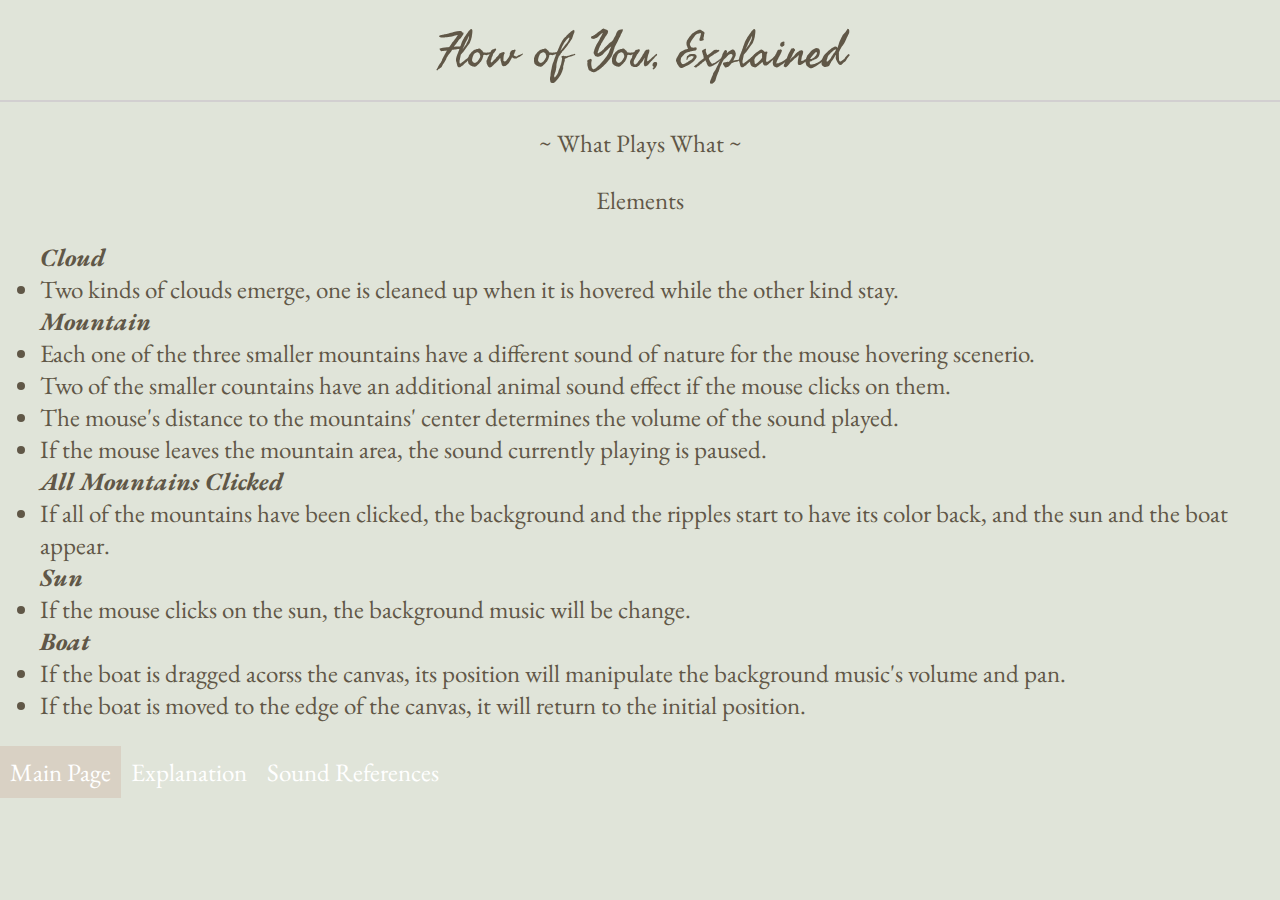
==== Project_B/explanation.html @ f2d8c1a8 "Project B Web Page!" ====
<!DOCTYPE html>
<html lang="en">

<head>

    <script src="js/p5.js"></script>
    <script src="js/p5.sound.min.js"></script>

    <!-- style reference to another file -->
    <link rel="stylesheet" type="text/css" href="css/explanation.css">

    <meta charset="utf-8">

    <!-- google font references -->
    <link rel="preconnect" href="https://fonts.googleapis.com">
    <link rel="preconnect" href="https://fonts.gstatic.com" crossorigin="">
    <link
        href="https://fonts.googleapis.com/css2?family=EB+Garamond&family=Fasthand&family=Freehand&family=Gochi+Hand&family=Josefin+Sans:wght@300&family=Nanum+Pen+Script&family=Patrick+Hand&family=Permanent+Marker&family=Shrikhand&family=Square+Peg&family=Whisper&display=swap"
        rel="stylesheet">

    <title>Project B: Flow of You Explained </title>

</head>

<body>

    <p class="headingA">Flow of You, Explained</p>
    <div class=line></div>

    <p class="instruction">
        ~ What Plays What ~ </p>

    <p class="instructionB">
        Elements
    </p>
    <ul>
        <b><i>Cloud</i></b>
        <li>Two kinds of clouds emerge, one is cleaned up when it is hovered while the other kind stay. </li>

        <b><i>Mountain</i></b>
        <li>Each one of the three smaller mountains have a different sound of nature for the mouse hovering scenerio.
        </li>
        <li>Two of the smaller countains have an additional animal sound effect if the mouse clicks on them.</li>
        <li>The mouse's distance to the mountains' center determines the volume of the sound played.</li>
        <li>If the mouse leaves the mountain area, the sound currently playing is paused.</li>

        <b><i>All Mountains Clicked</i></b>
        <li>If all of the mountains have been clicked, the background and the ripples start to have its color back, and the sun and the boat appear.
        </li>

        <b><i>Sun</i></b>
        <li>If the mouse clicks on the sun, the background music will be change.</li>

        <b><i>Boat</i></b>
        <li>If the boat is dragged acorss the canvas, its position will manipulate the background music's volume and pan. </li>
        <li>If the boat is moved to the edge of the canvas, it will return to the initial position.</li>

    </ul>

    <ul class="navi">
        <li class="naviLi"><a class="active" href="main.html">Main Page</a></li>
        <li class="naviLi"><a href="explanation.html">Explanation</a></li>
        <li class="naviLi"><a href="sound_references.html">Sound References</a></li>
    </ul>


</body>

</html>
---- Project_B/css/explanation.css ----
html, body {
  margin: 0;
  padding: 0;
  background-color: #e0e4d9;
  font-family: 'EB Garamond', sans-serif;
  text-align: center; 
  font-size: 25px;
  color: #605747;
}
canvas {
  display: block;
}
ul {
  text-align: left;
}

.headingA {
  font-family: 'Fasthand', sans-serif;
  font-size: 50px;
  font-style: normal;
  /* font-weight: bold; */
  text-align: center;
  margin-top: 5px;
  margin-bottom: 5px;
  color: #605747;
}

.headingA:hover{
  color: #c4b8a8;
  text-shadow: darkgray;
}

.line {
  width: 100%;
  height: 1.5px;
  background-color: rgb(210, 207, 208);
  transition: width 2s;
}

.line:hover {
  background-color: #6c6457;
}

.instruction:hover{
  color:#688789;
}

.instructionB:hover{
  color:#a2998a;
}

#intro {
  color:#6c6457;
}

.navi {
  /* navigation bar learned from w3school.com */
  list-style-type: none;
  margin: 0;
  padding: 0;
  overflow: hidden;
  /* background-color: #bbb7b2; */
}

.naviLi {
  float: left;
}

.naviLi a {
  display: block;
  color: white;
  text-align: center;
  padding: 10px 10px;
  text-decoration: none;
}

.naviLi a:hover:not(.active) {
  background-color: #bbb7b2;
}

.active{
  background-color: #d9d1c4;
}

a:visited {
  color: #b2a286;
}

a:hover {
  color: #6c848c;
  transition: color 0.5s ease-in-out;
}

a:active {
  color: #8e9190;
}
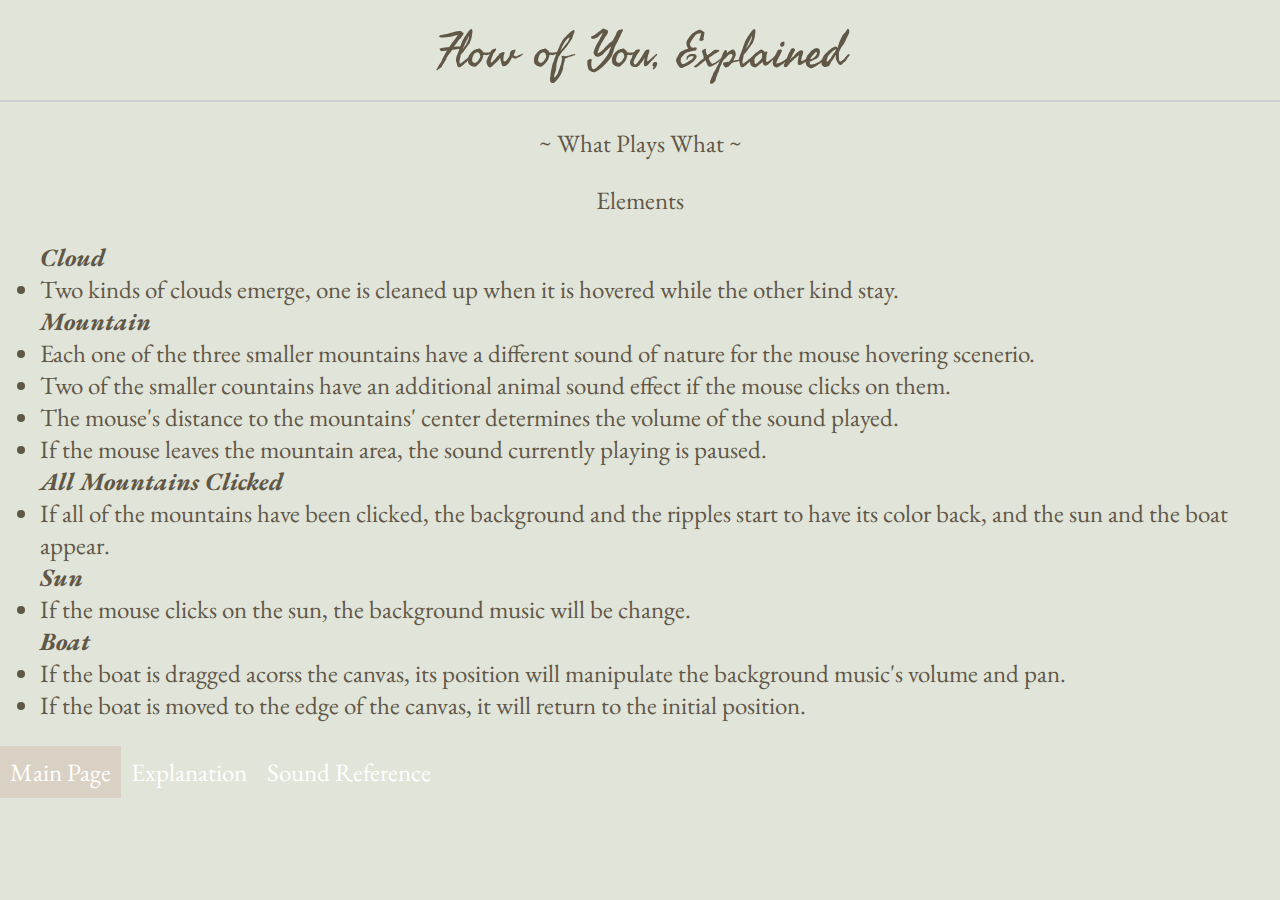
==== commit 2249a40e: "Testing" ====
--- a/Project_B/explanation.html
+++ b/Project_B/explanation.html
@@ -60,7 +60,7 @@
     <ul class="navi">
         <li class="naviLi"><a class="active" href="main.html">Main Page</a></li>
         <li class="naviLi"><a href="explanation.html">Explanation</a></li>
-        <li class="naviLi"><a href="sound_references.html">Sound References</a></li>
+        <li class="naviLi"><a href="sound_references.html">Sound Reference</a></li>
     </ul>
 
 
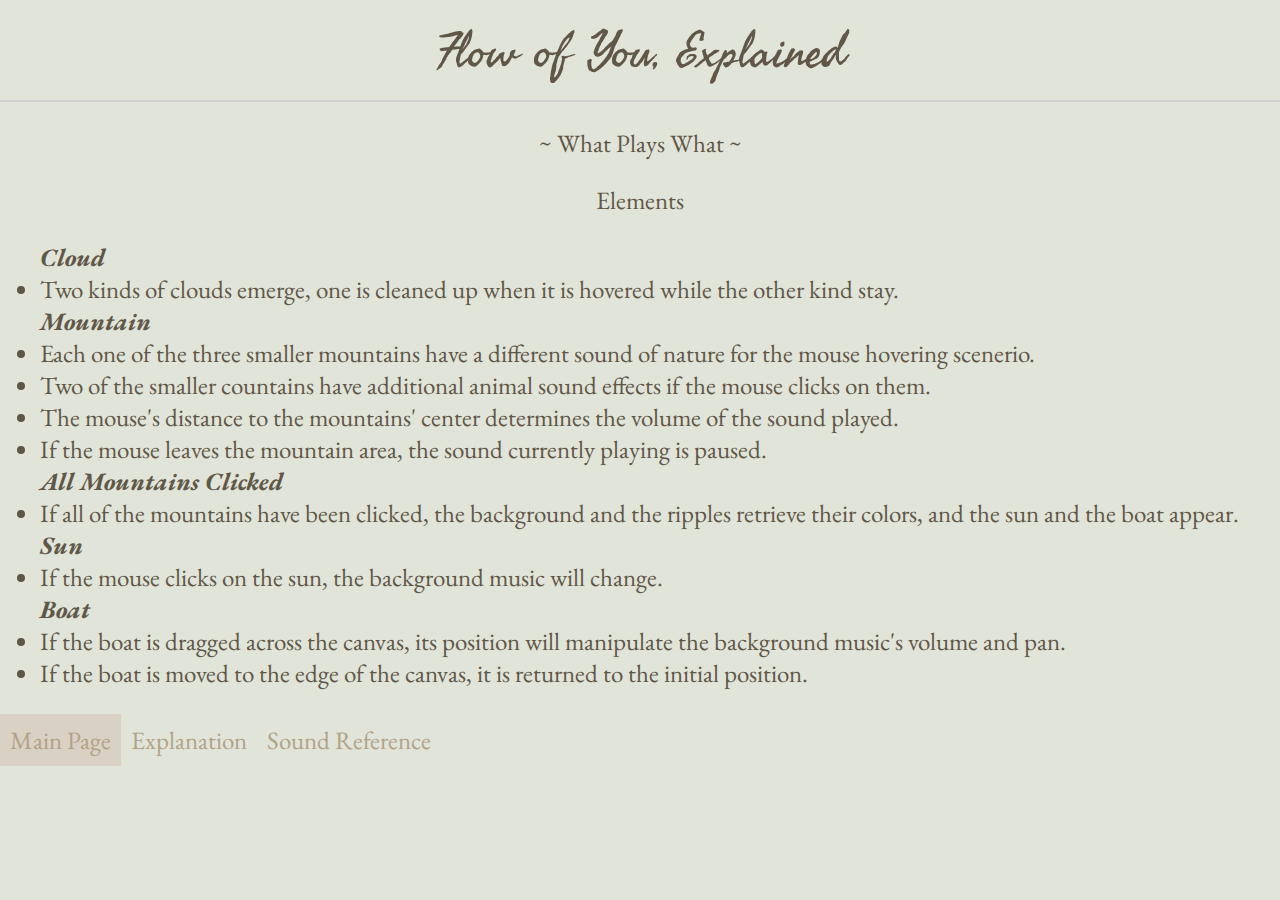
==== commit 36c8fd25: "Fixing Language" ====
--- a/Project_B/explanation.html
+++ b/Project_B/explanation.html
@@ -40,20 +40,20 @@
         <b><i>Mountain</i></b>
         <li>Each one of the three smaller mountains have a different sound of nature for the mouse hovering scenerio.
         </li>
-        <li>Two of the smaller countains have an additional animal sound effect if the mouse clicks on them.</li>
+        <li>Two of the smaller countains have additional animal sound effects if the mouse clicks on them.</li>
         <li>The mouse's distance to the mountains' center determines the volume of the sound played.</li>
         <li>If the mouse leaves the mountain area, the sound currently playing is paused.</li>
 
         <b><i>All Mountains Clicked</i></b>
-        <li>If all of the mountains have been clicked, the background and the ripples start to have its color back, and the sun and the boat appear.
+        <li>If all of the mountains have been clicked, the background and the ripples retrieve their colors, and the sun and the boat appear.
         </li>
 
         <b><i>Sun</i></b>
-        <li>If the mouse clicks on the sun, the background music will be change.</li>
+        <li>If the mouse clicks on the sun, the background music will change.</li>
 
         <b><i>Boat</i></b>
-        <li>If the boat is dragged acorss the canvas, its position will manipulate the background music's volume and pan. </li>
-        <li>If the boat is moved to the edge of the canvas, it will return to the initial position.</li>
+        <li>If the boat is dragged across the canvas, its position will manipulate the background music's volume and pan. </li>
+        <li>If the boat is moved to the edge of the canvas, it is returned to the initial position.</li>
 
     </ul>
 
--- a/Project_B/css/explanation.css
+++ b/Project_B/css/explanation.css
@@ -68,7 +68,7 @@
 
 .naviLi a {
   display: block;
-  color: white;
+  color: #b2a286;
   text-align: center;
   padding: 10px 10px;
   text-decoration: none;
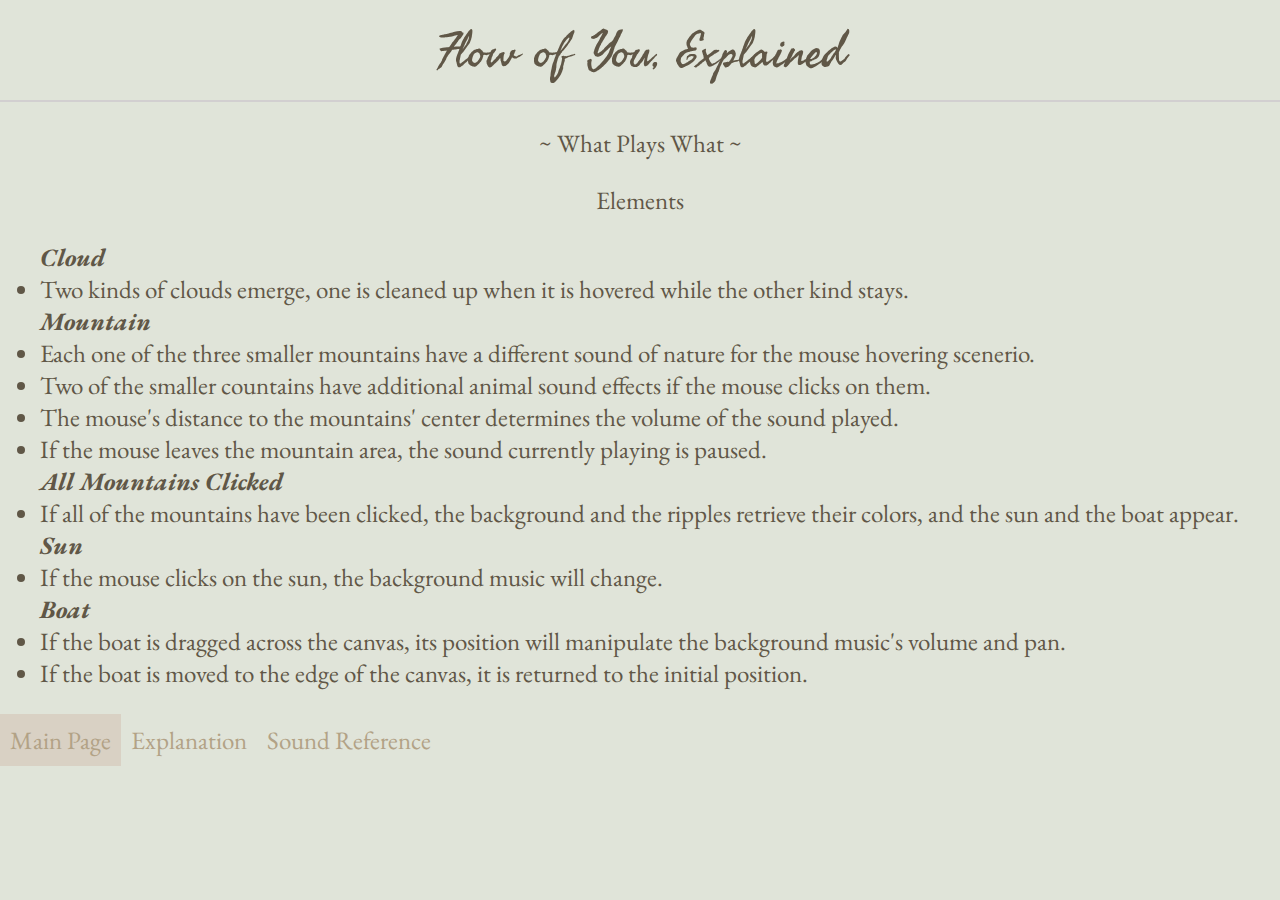
==== commit 8b706a54: "Explanation Fix" ====
--- a/Project_B/explanation.html
+++ b/Project_B/explanation.html
@@ -35,7 +35,7 @@
     </p>
     <ul>
         <b><i>Cloud</i></b>
-        <li>Two kinds of clouds emerge, one is cleaned up when it is hovered while the other kind stay. </li>
+        <li>Two kinds of clouds emerge, one is cleaned up when it is hovered while the other kind stays. </li>
 
         <b><i>Mountain</i></b>
         <li>Each one of the three smaller mountains have a different sound of nature for the mouse hovering scenerio.
